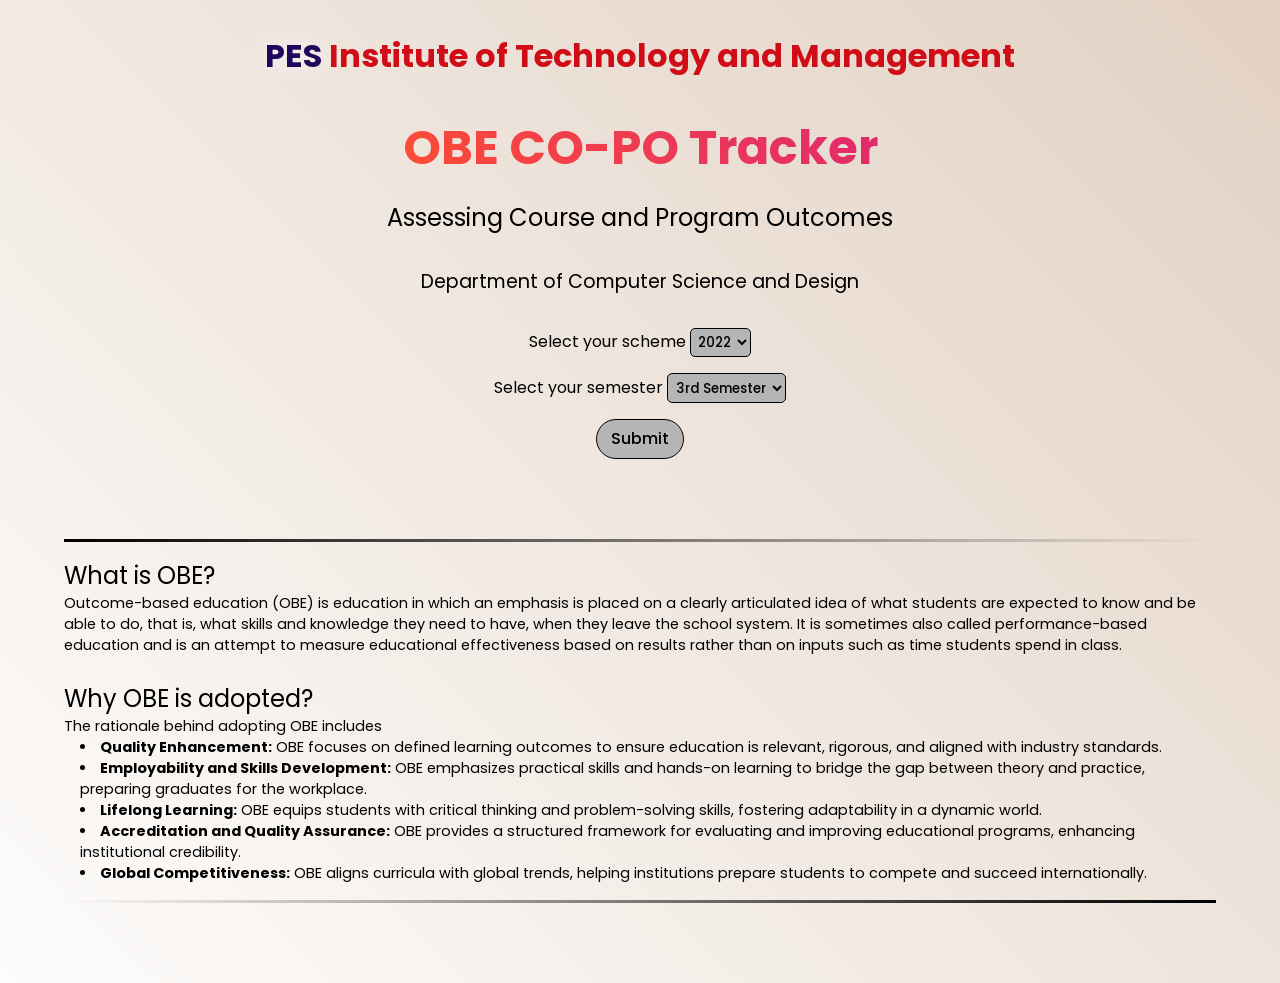
==== main-copy.html @ acd1a0f5 "renamed:    main copy.css -> main-copy.css 	renamed:    main copy.html -> main-copy.html 	renamed:  " ====
<!DOCTYPE html>

<html lang="en">
  <head>
    <meta charset="UTF-8" />
    <meta name="viewport" content="width=device-width, initial-scale=1.0" />

    <title>OBE CO-PO Tracker</title>

    <meta name="author" content="violetto-rose" />
    <meta
      name="description"
      content="A project on OBE (Outcome based education) tracker with Course and Program outcome details along with subject information."
    />

    <!--Styles-->
    <link rel="stylesheet" href="main-copy.css" />

    <!--Fonts-->
    <link rel="preconnect" href="https://fonts.googleapis.com" />
    <link rel="preconnect" href="https://fonts.gstatic.com" crossorigin />
    <link
      href="https://fonts.googleapis.com/css2?family=Poppins&display=swap"
      rel="stylesheet"
    />
  </head>

  <!--Body-->
  <body>
    <!--Title-->
    <div class="title">
      <div class="flex">
        <h1><span class="blue">PES </span><span style="color: rgba(208,13,22,255);">Institute of Technology and Management</span></h1>
        <div class="pagetitle">
          <p>OBE CO-PO Tracker</p>
        </div>
      </div>
      <div class="pagesubtitle">
        <p>Assessing Course and Program Outcomes</p>
      </div>
    </div>

    <!--Content-->
    <div class="content">
      <p>Department of Computer Science and Design</p>
    </div>

    <!--Selection of scheme and semester-->
    <form action="obe-copy.php" method="post">
      <div class="selection">
       
        <!-- Scheme -->
        <div class="scheme">
          <label for="scheme">Select your scheme</label>
          <select id="scheme" name="scheme">
            <option value="2022">2022</option>
          </select>
        </div>

        <!-- Semester -->
        <div class="semester">
          <label for="semester">Select your semester</label>
          <select id="semester" name="semester">
            <option value="3">3rd Semester</option>
            <option value="4">4th Semester</option>
            <option value="5">5th Semester</option>
            <option value="6">6th Semester</option>
            <option value="7">7th Semester</option>
            <option value="8">8th Semester</option>
          </select>
        </div>

        <div class="mybutton">
          <button type="submit">Submit</button>
        </div>
      </div>
    </form>
  </body>

  <!--Footer-->
  <footer>
    <hr class="left" />

    <!--1-->
    <div class="headings">
      <p>What is OBE?</p>
    </div>
    <div class="info">
      Outcome-based education (OBE) is education in which an emphasis is placed
      on a clearly articulated idea of what students are expected to know and be
      able to do, that is, what skills and knowledge they need to have, when
      they leave the school system. It is sometimes also called
      performance-based education and is an attempt to measure educational
      effectiveness based on results rather than on inputs such as time students
      spend in class.
    </div>
    <br />

    <!--2-->
    <div class="headings">Why OBE is adopted?</div>
    <div class="info">
      <p>The rationale behind adopting OBE includes</p>
      <ul>
        <li>
          <b>Quality Enhancement:</b> OBE focuses on defined learning outcomes
          to ensure education is relevant, rigorous, and aligned with industry
          standards.
        </li>
        <li>
          <b>Employability and Skills Development:</b> OBE emphasizes practical
          skills and hands-on learning to bridge the gap between theory and
          practice, preparing graduates for the workplace.
        </li>
        <li>
          <b>Lifelong Learning:</b> OBE equips students with critical thinking
          and problem-solving skills, fostering adaptability in a dynamic world.
        </li>
        <li>
          <b>Accreditation and Quality Assurance:</b> OBE provides a structured
          framework for evaluating and improving educational programs, enhancing
          institutional credibility.
        </li>
        <li>
          <b>Global Competitiveness:</b> OBE aligns curricula with global
          trends, helping institutions prepare students to compete and succeed
          internationally.
        </li>
      </ul>
    </div>
    <hr class="right" />
  </footer>
</html>
---- main-copy.css ----
* {
  margin: 0 auto;
  padding: 0;
}

/*Body and footers*/
body {
  font-family: "Poppins", sans-serif;
  font-weight: 400;
  font-style: normal;
  background: linear-gradient(45deg, #fdfcfb, #e2d1c3);
}

footer {
  padding: 4rem;
  padding-top: 1rem;
}

hr {
  width: 100%;
  border: none;
  height: 0.2rem;
  margin: 1rem 0rem 1rem 0rem;
}

/*Title*/
.title {
  display: block;
  padding-bottom: 2rem;
}

.flex {
  display: flex;
  flex-direction: column;
  justify-content: center;
  align-items: center;
}

.flex h1 {
  margin-top: 2rem;
}

.blue {
  color: rgba(30,8,91,255);
  text-shadow: 0px 0px 25px white;
}

.pagetitle {
  font-size: 3rem;
  display: inline-block;
  font-weight: bold;
  text-align: center;
  padding: 2rem;
  padding-bottom: 1rem;
  background-image: linear-gradient(45deg, #ff512f, #dd2476);
  background-clip: text;
  -webkit-background-clip: text;
  color: transparent;
}

.pagesubtitle {
  font-size: 1.5rem;
  text-align: center;
}

/*Content*/
.content {
  font-size: 1.2rem;
  text-align: center;
}

.selection {
  padding: 3rem;
  padding-top: 2rem;
  display: grid;
}

.scheme {
  padding-bottom: 1rem;
}

.semester {
  padding-bottom: 1rem;
}

.headings {
  font-size: 1.5rem;
}

.info {
  font-size: 0.9rem;
}

.info ul {
  list-style-position: inside;
}

.info li {
  padding-left: 1rem;
}

/*Footer*/
.right {
  background: linear-gradient(
    to right,
    rgba(255, 255, 255, 0),
    rgba(0, 0, 0, 1)
  );
}

.left {
  background: linear-gradient(
    to left,
    rgba(255, 255, 255, 0),
    rgba(0, 0, 0, 1)
  );
}

/*Inputs*/
button,
select {
  font-family: "Poppins", sans-serif;
  font-weight: 500;
}

button {
  width: 5.5rem;
  height: 2.5rem;
  border: 1px solid black;
  outline: none;
  background: #b5b5b5;
  color: black;
  font-size: 1rem;
  border-radius: 3rem;
  text-align: center;
  position: relative;
  overflow: hidden;
  cursor: pointer;
  transition: all 0.5s;
}

button:hover {
  color: white;
  background: black;
}

select {
  padding: 0.2rem;
  border: 1px solid black;
  border-radius: 5px;
  background-color: #b5b5b5;
  color: black;
  transition: all 0.5s;
}

select:hover {
  background-color: #4a4a4a;
  color: white;
}
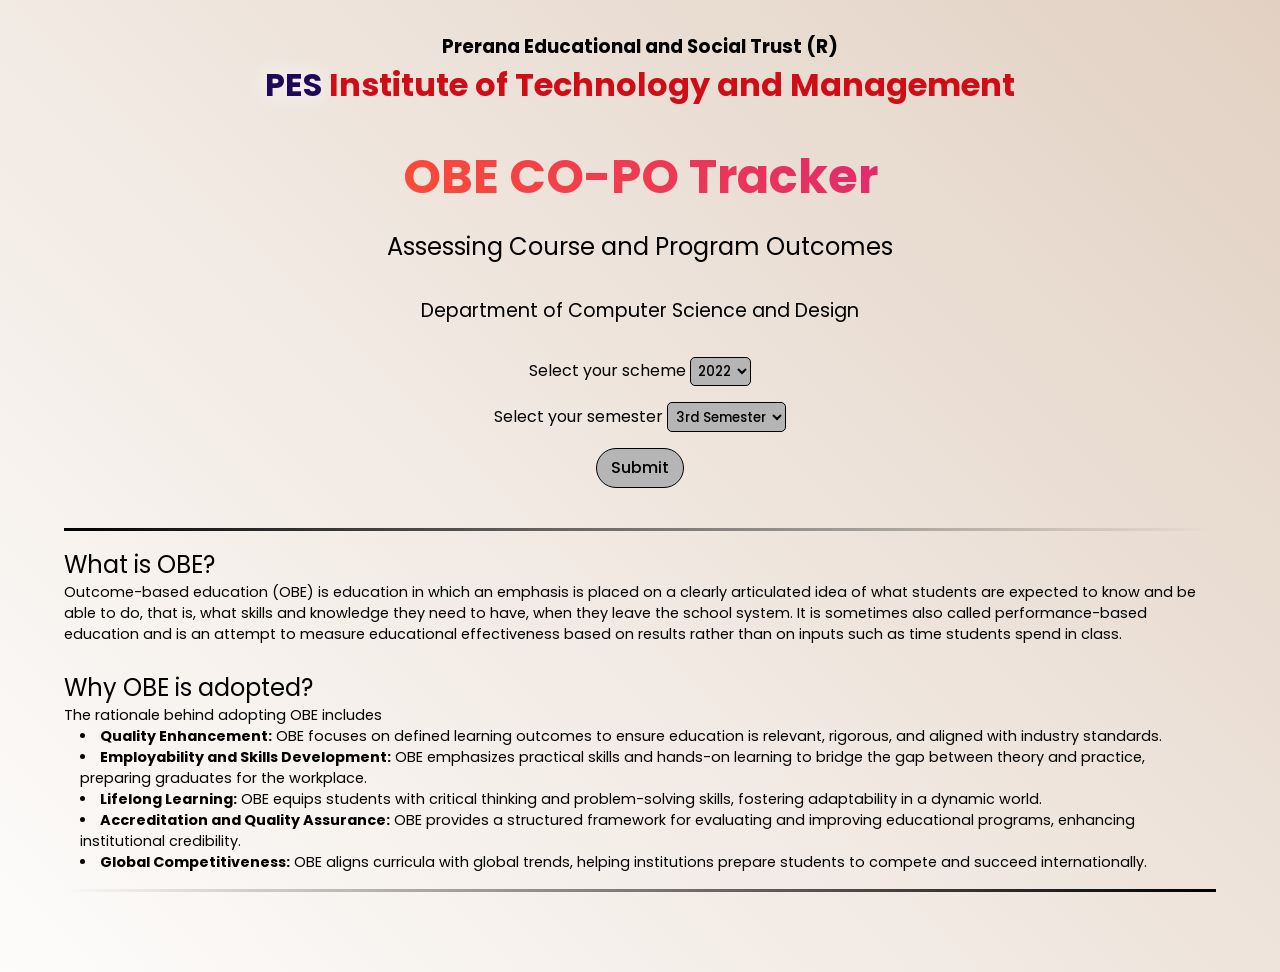
==== commit 6ca23c31: "modified:   main-copy.css 	modified:   main-copy.html 	modified:   obe-copy.css 	modified:   obe-cop" ====
--- a/main-copy.html
+++ b/main-copy.html
@@ -30,6 +30,7 @@
     <!--Title-->
     <div class="title">
       <div class="flex">
+        <h3>Prerana Educational and Social Trust (R)</h3>
         <h1><span class="blue">PES </span><span style="color: rgba(208,13,22,255);">Institute of Technology and Management</span></h1>
         <div class="pagetitle">
           <p>OBE CO-PO Tracker</p>
--- a/main-copy.css
+++ b/main-copy.css
@@ -36,7 +36,7 @@
   align-items: center;
 }
 
-.flex h1 {
+.flex h3 {
   margin-top: 2rem;
 }
 
@@ -70,8 +70,7 @@
 }
 
 .selection {
-  padding: 3rem;
-  padding-top: 2rem;
+  padding: 2rem 3rem 0.5rem 3rem;
   display: grid;
 }
 
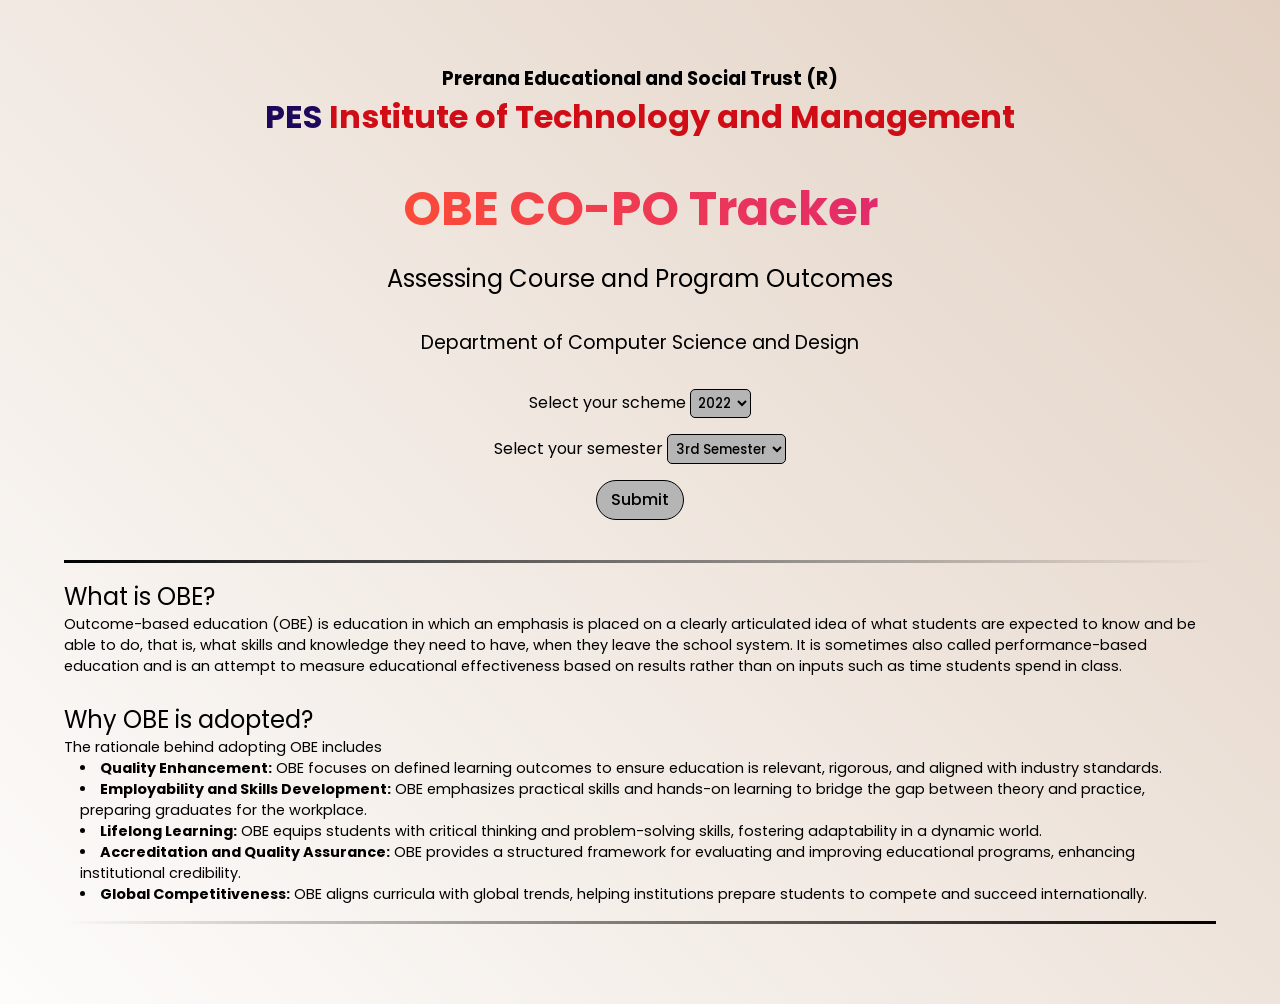
==== commit 2b672f51: "modified:   main-copy.css 	modified:   main-copy.html 	modified:   obe-copy.php" ====
--- a/main-copy.html
+++ b/main-copy.html
@@ -31,7 +31,10 @@
     <div class="title">
       <div class="flex">
         <h3>Prerana Educational and Social Trust (R)</h3>
-        <h1><span class="blue">PES </span><span style="color: rgba(208,13,22,255);">Institute of Technology and Management</span></h1>
+        <h1>
+          <span class="blue">PES </span
+          ><span class="red">Institute of Technology and Management</span>
+        </h1>
         <div class="pagetitle">
           <p>OBE CO-PO Tracker</p>
         </div>
@@ -49,7 +52,6 @@
     <!--Selection of scheme and semester-->
     <form action="obe-copy.php" method="post">
       <div class="selection">
-       
         <!-- Scheme -->
         <div class="scheme">
           <label for="scheme">Select your scheme</label>
--- a/main-copy.css
+++ b/main-copy.css
@@ -26,7 +26,7 @@
 /*Title*/
 .title {
   display: block;
-  padding-bottom: 2rem;
+  padding: 2rem;
 }
 
 .flex {
@@ -41,8 +41,11 @@
 }
 
 .blue {
-  color: rgba(30,8,91,255);
-  text-shadow: 0px 0px 25px white;
+  color: rgba(30, 8, 91, 255);
+}
+
+.red {
+  color: rgba(208, 13, 22, 255);
 }
 
 .pagetitle {
@@ -60,6 +63,14 @@
 
 .pagesubtitle {
   font-size: 1.5rem;
+  text-align: center;
+}
+
+h1 {
+  text-align: center;
+}
+
+h3 {
   text-align: center;
 }
 
@@ -155,4 +166,4 @@
 select:hover {
   background-color: #4a4a4a;
   color: white;
-}+}
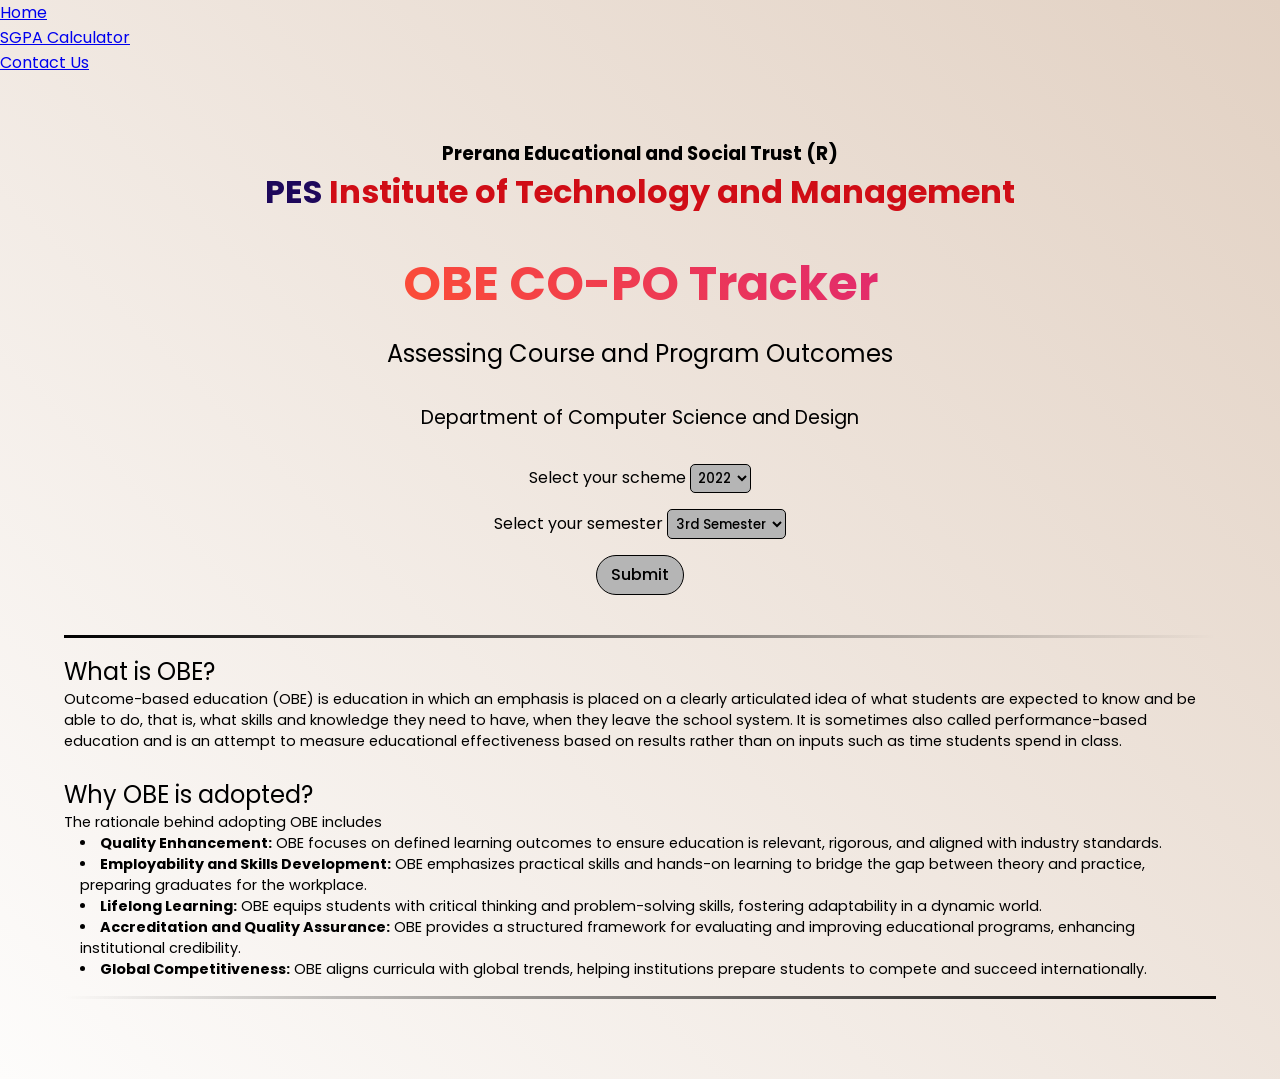
==== commit 88c31097: "modified:   main-copy.css 	modified:   main-copy.html 	modified:   obe-copy.php 	new file:   sgpa-ca" ====
--- a/main-copy.html
+++ b/main-copy.html
@@ -27,6 +27,17 @@
 
   <!--Body-->
   <body>
+    <!--Nav bar-->
+    <nav>
+      <div class="nav-container">
+        <ul>
+          <li><a href="#">Home</a></li>
+          <li><a href="sgpa-calculator.php">SGPA Calculator</a></li>
+          <li><a href="mailto:manjumadhav.va@gmail.com">Contact Us</a></li>
+        </ul>
+      </div>
+    </nav>
+
     <!--Title-->
     <div class="title">
       <div class="flex">
